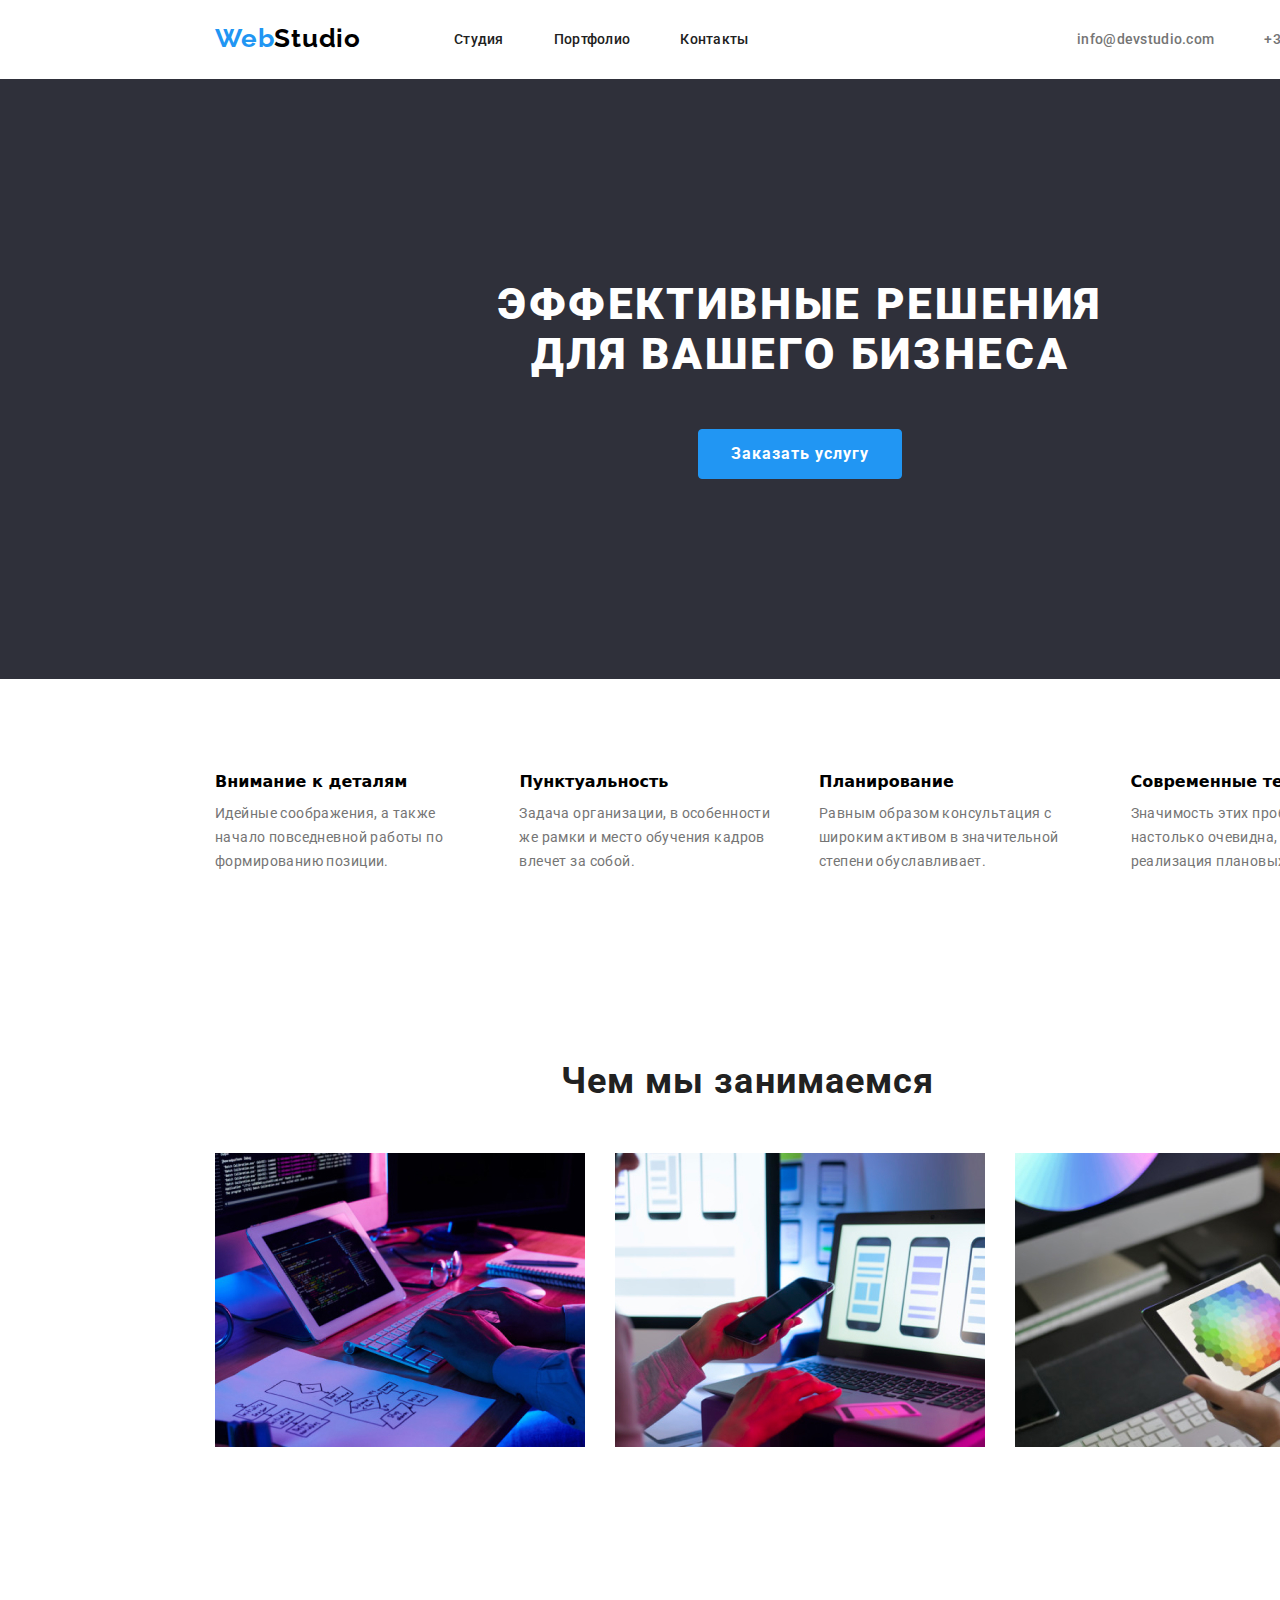
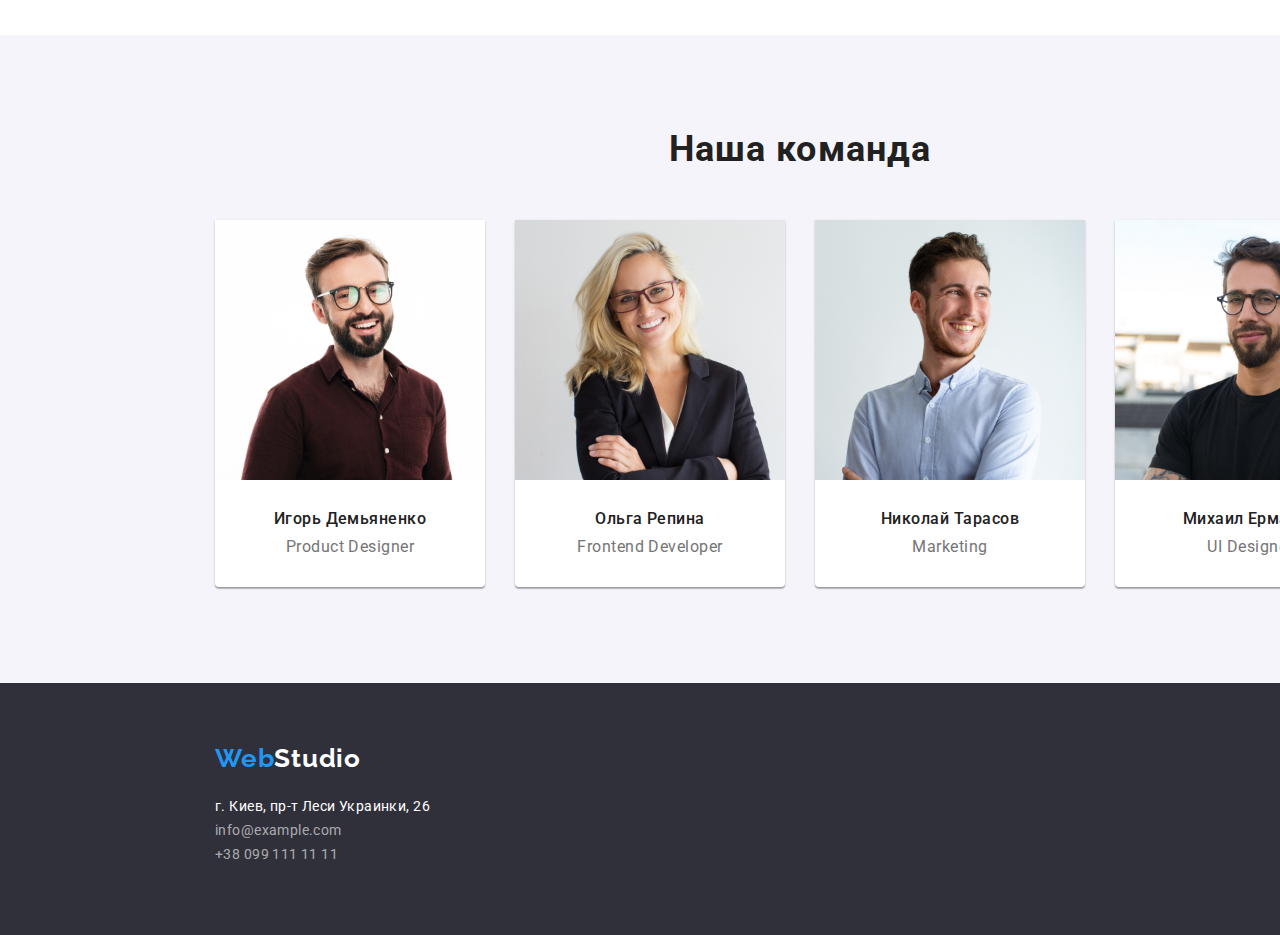
==== index.html @ f3ef98b2 "finish homework 3" ====
<!DOCTYPE html>
<html lang="ru">
 <head>
   <title>WebStudio</title>
   <meta charset="utf-8">
   <link rel="stylesheet" href="https://cdnjs.cloudflare.com/ajax/libs/modern-normalize/1.0.0/modern-normalize.min.css">
   <link rel="preconnect" href="https://fonts.gstatic.com">
   <link href="https://fonts.googleapis.com/css2?family=Oleo+Script&family=Raleway:wght@700&family=Roboto:wght@400;500;700;900&display=swap" rel="stylesheet">
   <link rel="stylesheet" href="./css/styles.css">
 </head>

 <body>
<header class="header container">
  <nav class="navigation">
   <a class="logo" href="/" aria-label="site logo"><span class="start_name">Web</span><span class="finish_name">Studio</span></a>
<ul class="navigation_list">
    <li class="navigation_list_item">
        <a class="navigation_list_link" href="./index.html">Студия</a> 
    </li>
    <li class="navigation_list_item">
        <a class="navigation_list_link" href="./portfolio.html">Портфолио</a> 
    </li>
    <li class="navigation_list_item">
        <a class="navigation_list_link" href="">Контакты</a>
    </li>
</ul>
    </nav>
    <address class="address"> 
    <ul class="navigation_list">
     <li class="navigation_list_item">
        <a class="header_contact" href="mailto:info@devstudio.com">info@devstudio.com</a>
      </li>
       <li>
        <a class="header_contact" href="tel:+380961111111">+38 096 111 11 11</a>
       </li>
       </ul>
      </address>
    </header>
    <!-- Hero -->
<main>
<section class="hero">
        <h1 class="target">Эффективные решения <p>для вашего бизнеса</p></h1>
 <div class="container_btn">        
        <button class="modal_btn" type="button">Заказать услугу</button>  
</div>
</section>
<!-- about -->
<section class="about_us">
    <div class="container">
    <ul class="about_items">
        <li class="about_topic">
            <b slass="strengths">Внимание к деталям</b>
            <p class="strengths_description">Идейные соображения, а также начало повседневной работы по формированию позиции.</p>
        </li>
        <li class="about_topic">
            <b slass="strengths">Пунктуальность</b>
            <p class="strengths_description">Задача организации, в особенности же рамки и место обучения кадров влечет за собой.</p>
        </li>
        <li class="about_topic">
            <b slass="strengths">Планирование</b>
            <p class="strengths_description"> Равным образом консультация с широким активом в значительной степени обуславливает.</p>
        </li>
        <li class="about_topic">
            <b slass="strengths">Современные технологии</b>
            <p class="strengths_description"> Значимость этих проблем настолько очевидна, что реализация плановых заданий.</p>
        </li>
    </ul>
 </div>
</section>
<section>
    <h2 class="our_work">Чем мы занимаемся</h2>
<div class="what_we_do">
    <ul class="we_do">
        <li class="we_do_item">
            <img src="./images/img_work/tablet.jpg" alt="typing" width="370" height="294">
        </li>
        <li class="we_do_item">
            <img src="./images/img_work/phone_hand.jpg" alt="phone in hand" width="370" height="294">
        </li>
        <li class="we_do_item">
            <img src="./images/img_work/tablet_in_hand.jpg" alt="tablet in hand" width="370" height="294">
        </li>
    </ul>
</div>   
</section>
<!-- our team -->
<section class="team section">
    <div class="container">
    <h2 class="our_team">Наша команда</h2>
    <ul class="employees">
        <div class="box_photo_name_position">
        <li>
            <img src="./images/employes/employe1.jpg" alt="man in red" width="270" height="260">
        <div class="employe_name">
            <h3 class="person_name">Игорь Демьяненко</h3>
            <p class="position">Product Designer</p>
        </div>
        <div class="box_photo_name_position">
        </li>
    </div>
    <div class="box_photo_name_position">
        <li>
            <img src="./images/employes/employe2.jpg" alt="woman" width="270" height="260">
        <div class="employe_name">    
            <h3 class="person_name">Ольга Репина</h3>
            <p class="position">Frontend Developer</p>
        </div>
        </li>
    </div>
        <div class="box_photo_name_position">
        <li>
            <img src="./images/employes/employe3.jpg" alt="man in blue" width="270" height="260">
        <div class="employe_name">    
            <h3 class="person_name">Николай Тарасов</h3>
            <p class="position"> Marketing</p>
        </div>
        </li>
    </div>
        <div class="box_photo_name_position">
        <li>
            <img src="./images/employes/employe4.jpg" alt="man in black" width="270" height="260">
        <div class="employe_name">
            <h3 class="person_name">Михаил Ермаков</h3>
            <p class="position">UI Designer</p>
        </div>
        </li>
    </div>
    </ul>
</div>
</section>
</main>
<!-- contact information -->
<footer class="contact_information">
    <div class="container_information"> 
        <a class="logo_footer" href="/" aria-label="site logo"><span class="start_name_footer">Web</span><span class="finish_name_footer">Studio</span></a>
    <address>
        <ul class="location_phone_email">
            <li>
             <a class="location" href="https://goo.gl/maps/A77KoB1hNkbxBYEm7" target="_blank">г. Киев, пр-т Леси Украинки, 26</a>
            </li>
            <li>
            <a class="footer_contact" href="mailto:info@example.com">info@example.com</a>
            </li>
            <li>
            <a class="footer_contact" href="tel:+380991111111">+38 099 111 11 11</a>
            </li>
        </ul>
    </address>
</div>   
</footer>
 </body> 
</html>
---- css/styles.css ----
*{
    padding: 0;
    border: 0;
    margin: 0;
}
a{
    text-decoration: none;
}
ul, 
ol {
    list-style: none;
}
img {
    display: block;
}
:root {
    --accent-color: #2196F3;
}
/*--------------------------------portfolio------------------------------*/
.logo_portfolio {
font-family: 'Raleway', sans-serif;    
font-weight: 700;
font-size: 26px;
line-height: 1,192;
letter-spacing: 0.03em; 
margin-left: 215px;
} 
.start_name_portfolio {
 color: #2196F3;
}
.finish_name_portfolio {
    color: black;
}
.header_portfolio {
    display: flex;
    align-items: center;
    width: 1600px;
    height: 80px;
    border: 1px solid #ECECEC;
}
.header_portfolio .logo_portfolio {
    margin-right: 93px;
}
.navigation_list_item_portfolio:not(:last-child) {
    margin-right: 50px;
}
.header_portfolio .address {
    margin-left: auto;
    margin-right: 215px;
}
.navigation_portfolio {
    display: flex;
    align-items: center;
}
.navigation_list_portfolio {
    display: flex;
}
.address_list {
    display: flex;
}
.mail_item {
    margin-right: 50px;
}

.buttons {
    font-family: 'Roboto', sans-serif;
    font-style: normal;
    font-weight: 500;
    font-size: 16px;
    line-height: 1,625;
    padding: 6px 22px;
    border-radius: 4px;
    }
    .buttons:hover,
    .buttons:focus {
    color: #FFFFFF; 
    box-shadow: 0px 3px 1px rgba(0, 0, 0, 0.1), 0px 1px 2px rgba(0, 0, 0, 0.08), 0px 2px 2px rgba(0, 0, 0, 0.12);
    }
    .buttons:hover,
    .buttons:focus {
        background-color: #2196F3;
    }
    .hero_buttons {
    display: flex;
    margin-left: 495px;
    margin-top: 94px;
    }
.buttons_item:not(:last-child) {
    margin-right: 8px;
}

.line_one {
    display: flex;
    margin-top: 50px;
    margin-left: 215px;
    margin-bottom: 30px;
}
.line_two,
.line_three  {
    display: flex;
    margin-left: 215px;
    margin-bottom: 30px;
}
.first_line,
.second_line,
.third_line:not(:last-child) {
    margin-right: 30px;
}
.border_line_one,
.border_line_two,
.border_line_third {
border: 1px solid #EEEEEE;
box-sizing: border-box;
}
.project_name {
        font-family: 'Roboto', sans-serif;
    font-style: normal;
    font-weight: bold;
    font-size: 18px;
    line-height: 2;
    letter-spacing: 0.06em;
    color: #212121;
    padding-top: 20px;
    padding-left: 24px;
    padding-bottom: 4px;
    }
.direction_of_work {
        font-family: 'Roboto', sans-serif;
    font-style: normal;
    font-weight: normal;
    font-size: 16px;
    line-height: 30px;
    letter-spacing: 0.03em;
    color: #757575;
    padding-left: 24px;
    padding-bottom: 20px;
    }
/*===========portfolio footer=========*/    
.footer_logo_portfolio {
        font-family: 'Raleway', sans-serif;
    font-weight: 700;
    font-size: 26px;
    line-height: 1,192;
    letter-spacing: 0.03em; 
    padding-bottom: 20px;
    } 
    .start_name_footer {
     color: #2196F3;
    }
    .finish_name_footer {
    font-family: 'Raleway', sans-serif;
    font-style: normal;
    font-weight: 700;
    font-size: 26px;
    line-height: 31px;
    letter-spacing: 0.03em;
    color: #FFFFFF;
    }
    .footer_contact_information_portfolio {
        display: flex;
        background-color: #2F303A;
        width: 1600px;
        height: 252px;
    }
    .container_information_portfolio {
        display: flex;
        flex-direction: column;
        padding-left: 215px;
        padding-top: 60px;
    }
    .location_phone_email_portfolio:not(:last-child) {
        padding-bottom: 9px;
    }
    .location_portfolio {
    font-family: 'Roboto', sans-serif;
    width: 231px;
    height: 21px;
    left: 215px;
    top: 2208px;
    font-style: normal;
    font-weight: 400px;
    font-size: 14px;
    line-height: 24px;
    letter-spacing: 0.03em;
    color: #FFFFFF;
    }
    .footer_contact_portfolio {
    font-family: 'Roboto', sans-serif;
    width: 231px;
    height: 21px;
    left: 215px;
    top: 2238px;
    font-style: normal;
    font-weight: 400px;
    font-size: 14px;
    line-height: 24px;
    letter-spacing: 0.03em;
    color: rgba(255, 255, 255, 0.6);
    }
/*==========header==========*/

.container {
    width: 1170px;
    margin: 0 auto;
}
.header {
    display: flex;
    align-items: center;
    margin-left: 215px;
}
.header {
    padding-top: 24px;
    padding-bottom: 25px;
}
.header .logo {
    margin-right: 93px;
}
.navigation {
    display: flex;
    align-items: center;
}
.navigation_list {
    display: flex;
}
.navigation_list_item:not(:last-child) {
    margin-right: 50px;
}
.header .address {
    margin-left: auto;
}
.logo {
    font-family: 'Raleway', sans-serif;
font-weight: 700;
font-size: 26px;
line-height: 1,192;
letter-spacing: 0.03em; 
} 
.start_name {
 color: #2196F3;
}
.finish_name {
    color: black;
}
.navigation_list_link {
    font-family: 'Roboto', sans-serif;
font-style: normal;
font-weight: 500;
font-size: 14px;
line-height: 1,142;
letter-spacing: 0.02em;
color: #212121;
}
.navigation_list_link:hover,
.navigation_list_link:focus {
    color: var(--accent-color);
}

.header_contact {
    font-family: 'Roboto', sans-serif;
font-weight: 500;
font-size: 14px;
line-height: 1,142;
letter-spacing: 0.02em;
color: #757575;
}

.header_contact:hover,
.header_contact:focus {
    color: var(--accent-color);
}
.address {
    font-style: normal;
}

/*==========end-header==========*/
/*==========hero==========*/

.hero .container {
    display: flex;
    text-align: center;
}

.hero {
width: 1600px;
height: 600px;
background-color: #2F303A;
padding: 200px 452px;
text-align: center;
} 
.target {
    font-family: 'Roboto', sans-serif;
font-weight: 900;
font-size: 44px;
line-height: 1,363;
letter-spacing: 0.06em;
text-transform: uppercase;
color: #FFFFFF; 
text-align: center;
margin-bottom: 30px;
min-width: 696px;
height: 120px;
}

.modal_btn {
min-width: 200px;
height: 50px;
border: 1px solid #2196F3;
border-radius: 4px; 
font-family: 'Roboto', sans-serif;
font-weight: 700;
font-size: 16px;
line-height: 1,875;
letter-spacing: 0.06em;
color: white;
background-color: #2196F3;
cursor: pointer;
padding: 10px 32px;
text-align: center;
}

/*==========end-hero==========*/
/*==========about==========*/

.about_us .container {
display: flex;
margin-left: 215px;
}
.about_items {
    display: flex;
    padding-top: 94px;
}
.about_topic:not(:last-child) {
    margin-right: 30px;
}
.strengths {
    font-family: 'Roboto', sans-serif;
font-weight: bold;
font-size: 14px;
line-height: 1,875;
letter-spacing: 0.03em;
text-transform: uppercase;
color: #212121;
}
.strengths_description {
    font-family: Roboto;
font-weight: 400;
font-size: 14px;
line-height: 1,714;
letter-spacing: 0.03em;
color: #757575;
padding-top: 10px;
line-height: 24px;
}
.our_work {
    text-align: center;
    margin-top: 94px;
    margin-bottom: 50px;
    margin-left: 215px;
}
.we_do {
    display: flex;
}
.what_we_do {
    display: flex;
    margin-left: 215px;
}
.we_do_item:not(:last-child) {
    margin-right: 30px;
    margin-bottom: 94px;
}


/*==========end-about==========*/
/*==========our-team==========*/

.team .container {
    background-color: #F5F4FA;
    width: 1600px;
    height: 648px;
    padding-left: 215px;
    padding-right: 215px;
}
.team .our_team {
    margin-top: 94px;
    margin-bottom: 50px;
}
.team .employees {
    display: flex;
}
.employees {
    display: flex;
    justify-content: space-between;
}
.employe_name {
    padding-top: 30px;
}
.box_photo_name_position {
    display: flex;
    background-color: #FFFFFF;
    border-radius: 0px 0px 4px 4px;
    box-shadow: 0px 1px 3px rgba(0, 0, 0, 0.12), 0px 1px 1px rgba(0, 0, 0, 0.14), 0px 2px 1px rgba(0, 0, 0, 0.2);
}
.position {
    padding-bottom: 30px;
}
.our_work, 
.our_team
{
    font-family: 'Roboto', sans-serif;
font-style: normal;
font-weight: bold;
font-size: 36px;
line-height: 1,166;
text-align: center;
letter-spacing: 0.03em;
color: #212121;
padding-top: 94px;
}
.person_name {
    font-family: 'Roboto', sans-serif;
font-style: normal;
font-weight: 500;
font-size: 16px;
line-height: 1,187;
text-align: center;
letter-spacing: 0.03em;
color: #212121;
margin-bottom: 10px;
}
.position {
    font-family: 'Roboto', sans-serif;
font-style: normal;
font-weight: normal;
font-size: 16px;
line-height: 1,187;
text-align: center;
letter-spacing: 0.03em;
color: #757575;
}

/*==========end-our-team==========*/
/*==========contact-information==========*/

.logo_footer {
    font-family: 'Raleway', sans-serif;
font-weight: 700;
font-size: 26px;
line-height: 1,192;
letter-spacing: 0.03em; 
padding-bottom: 20px;
} 
.start_name_footer {
 color: #2196F3;
}
.finish_name_footer {
font-family: 'Raleway', sans-serif;
font-style: normal;
font-weight: 700;
font-size: 26px;
line-height: 31px;
letter-spacing: 0.03em;
color: #FFFFFF;
}
.contact_information {
    display: flex;
    background-color: #2F303A;
    width: 1600px;
    height: 252px;
}
.container_information {
    display: flex;
    flex-direction: column;
    padding-left: 215px;
    padding-top: 60px;
}
.location_phone_email:not(:last-child) {
    padding-bottom: 9px;
}
.location {
font-family: 'Roboto', sans-serif;
width: 231px;
height: 21px;
left: 215px;
top: 2208px;
font-style: normal;
font-weight: 400px;
font-size: 14px;
line-height: 24px;
letter-spacing: 0.03em;
color: #FFFFFF;
}
.footer_contact {
font-family: 'Roboto', sans-serif;
width: 231px;
height: 21px;
left: 215px;
top: 2238px;
font-style: normal;
font-weight: 400px;
font-size: 14px;
line-height: 24px;
letter-spacing: 0.03em;
color: rgba(255, 255, 255, 0.6);
}

/*==========end-contact-information==========*/
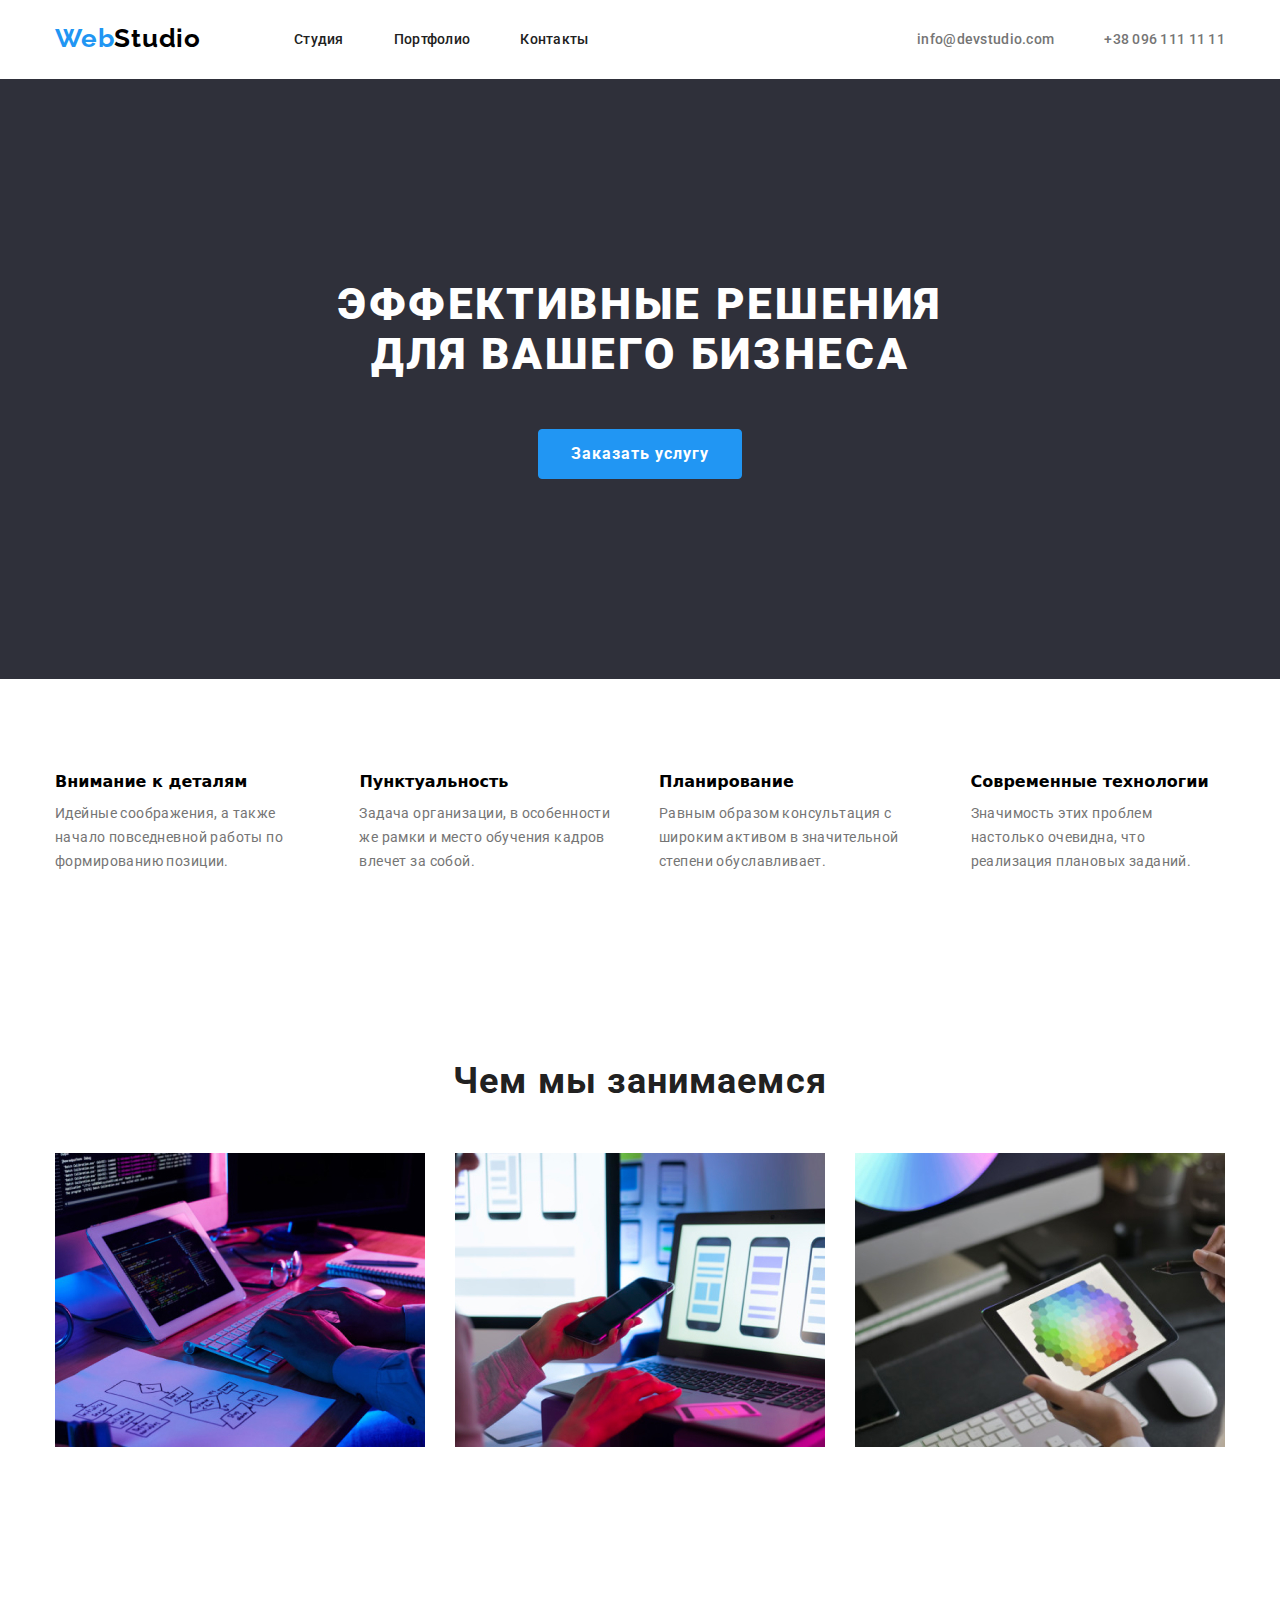
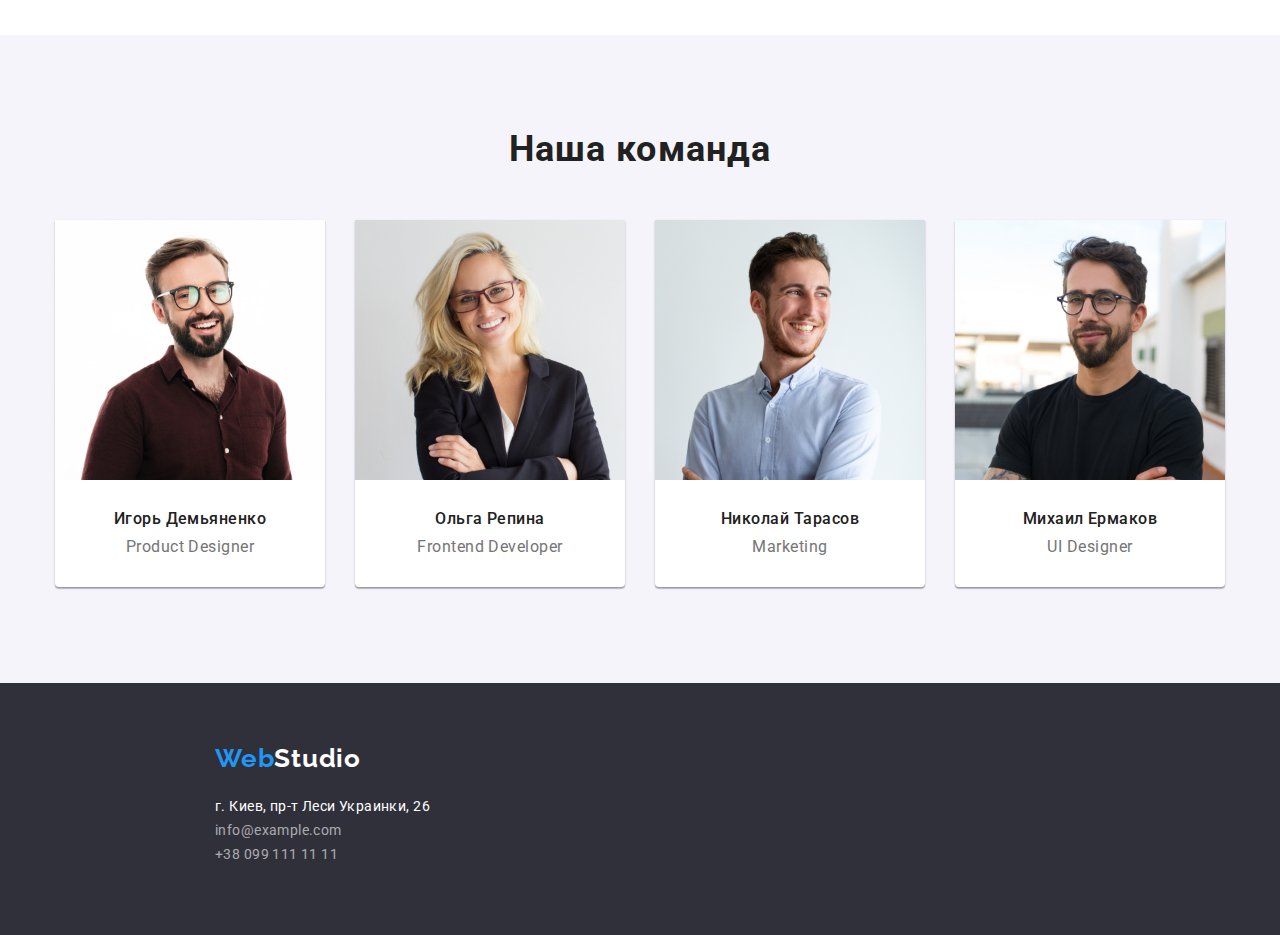
==== commit 2b2b6e06: "fixed Studio" ====
--- a/index.html
+++ b/index.html
@@ -39,8 +39,10 @@
     <!-- Hero -->
 <main>
 <section class="hero">
+    <div class="hero_name">
         <h1 class="target">Эффективные решения <p>для вашего бизнеса</p></h1>
- <div class="container_btn">        
+    </div>
+        <div class="container_btn">        
         <button class="modal_btn" type="button">Заказать услугу</button>  
 </div>
 </section>
--- a/css/styles.css
+++ b/css/styles.css
@@ -206,7 +206,7 @@
 .header {
     display: flex;
     align-items: center;
-    margin-left: 215px;
+    justify-content: center;
 }
 .header {
     padding-top: 24px;
@@ -275,18 +275,23 @@
 /*==========end-header==========*/
 /*==========hero==========*/
 
-.hero .container {
+.hero_name {
     display: flex;
     text-align: center;
+    justify-content: center;
 }
 
 .hero {
-width: 1600px;
+width: auto;
 height: 600px;
 background-color: #2F303A;
 padding: 200px 452px;
 text-align: center;
 } 
+.container_btn {
+    display: flex;
+    justify-content: center;
+}
 .target {
     font-family: 'Roboto', sans-serif;
 font-weight: 900;
@@ -323,7 +328,7 @@
 
 .about_us .container {
 display: flex;
-margin-left: 215px;
+justify-content: center;
 }
 .about_items {
     display: flex;
@@ -352,17 +357,18 @@
 line-height: 24px;
 }
 .our_work {
+    display: flex;
     text-align: center;
     margin-top: 94px;
     margin-bottom: 50px;
-    margin-left: 215px;
+    justify-content: center; 
 }
 .we_do {
     display: flex;
 }
 .what_we_do {
     display: flex;
-    margin-left: 215px;
+    justify-content: center;
 }
 .we_do_item:not(:last-child) {
     margin-right: 30px;
@@ -375,10 +381,9 @@
 
 .team .container {
     background-color: #F5F4FA;
-    width: 1600px;
+    width: auto;
     height: 648px;
-    padding-left: 215px;
-    padding-right: 215px;
+   
 }
 .team .our_team {
     margin-top: 94px;
@@ -389,7 +394,7 @@
 }
 .employees {
     display: flex;
-    justify-content: space-between;
+    justify-content: center;
 }
 .employe_name {
     padding-top: 30px;
@@ -400,6 +405,10 @@
     border-radius: 0px 0px 4px 4px;
     box-shadow: 0px 1px 3px rgba(0, 0, 0, 0.12), 0px 1px 1px rgba(0, 0, 0, 0.14), 0px 2px 1px rgba(0, 0, 0, 0.2);
 }
+.box_photo_name_position:not(:last-child) {
+margin-right: 30px;
+} 
+
 .position {
     padding-bottom: 30px;
 }
@@ -464,7 +473,7 @@
 .contact_information {
     display: flex;
     background-color: #2F303A;
-    width: 1600px;
+    width: auto;
     height: 252px;
 }
 .container_information {
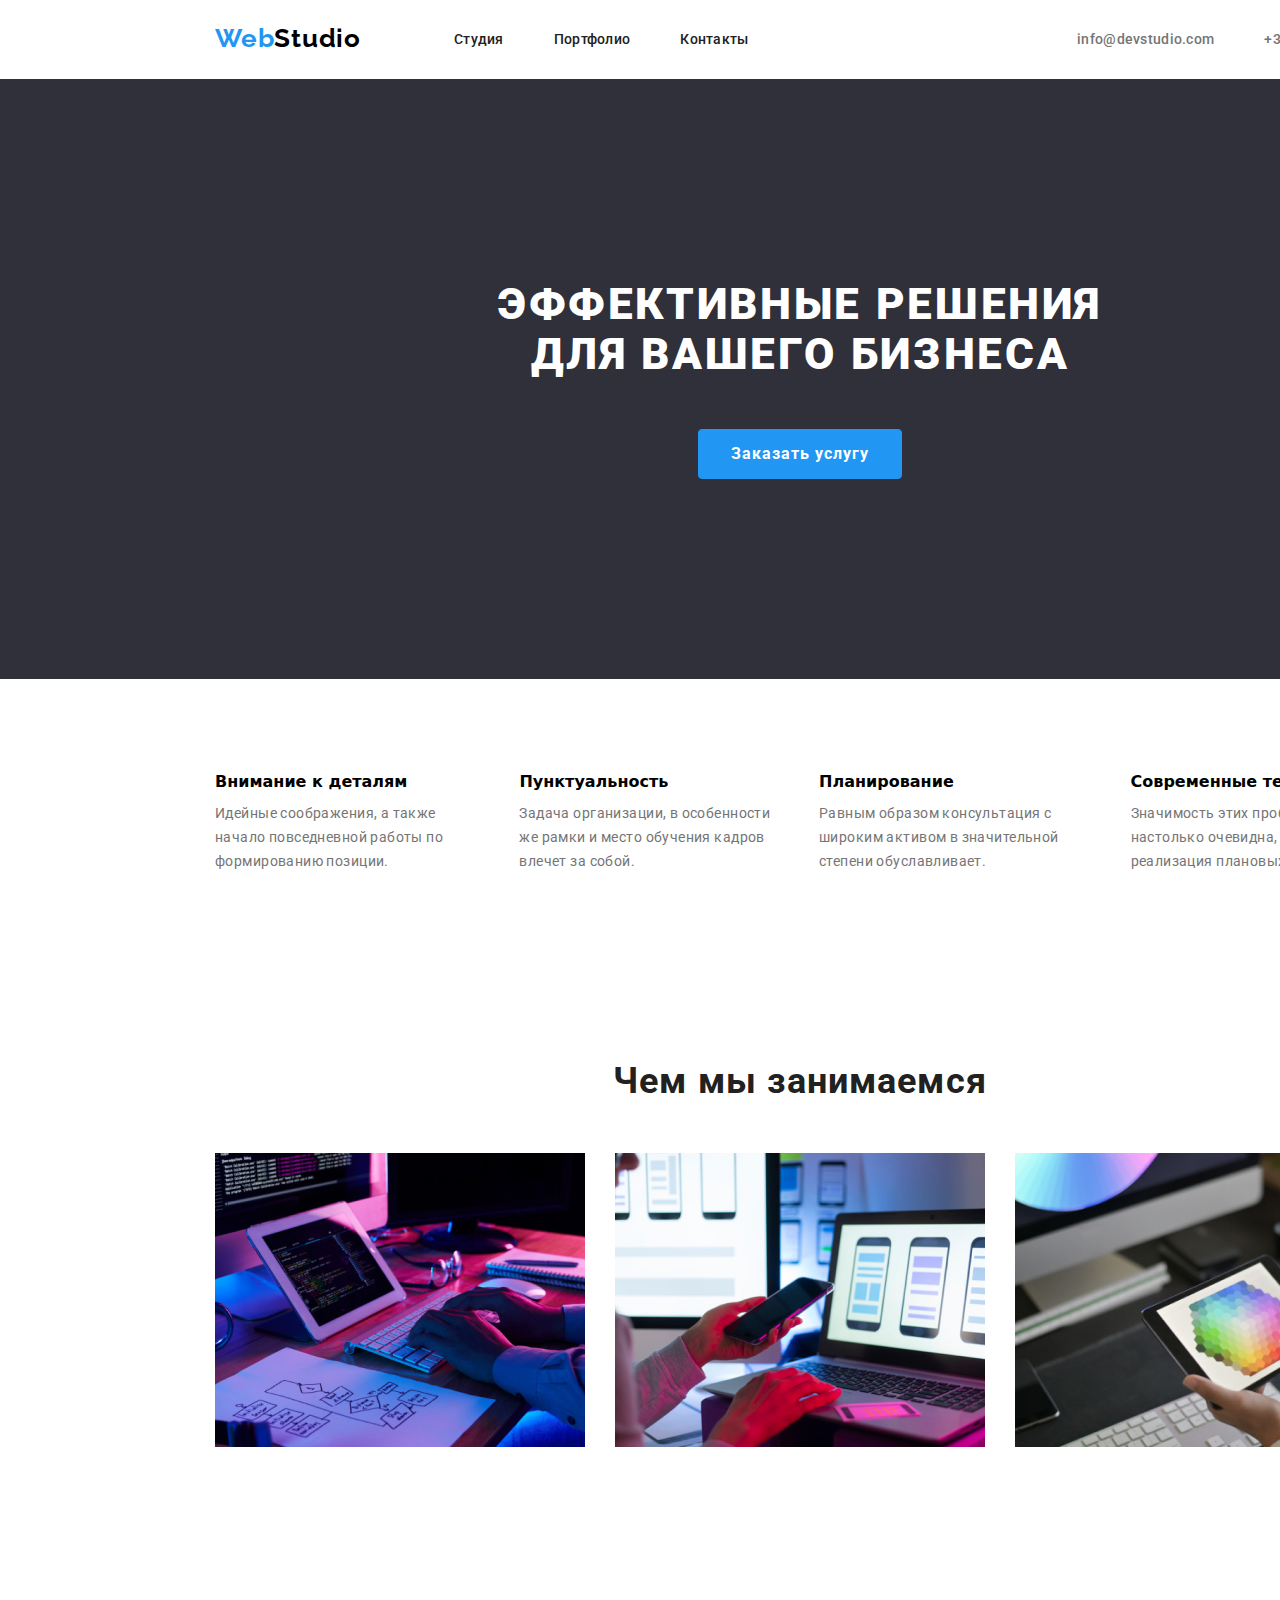
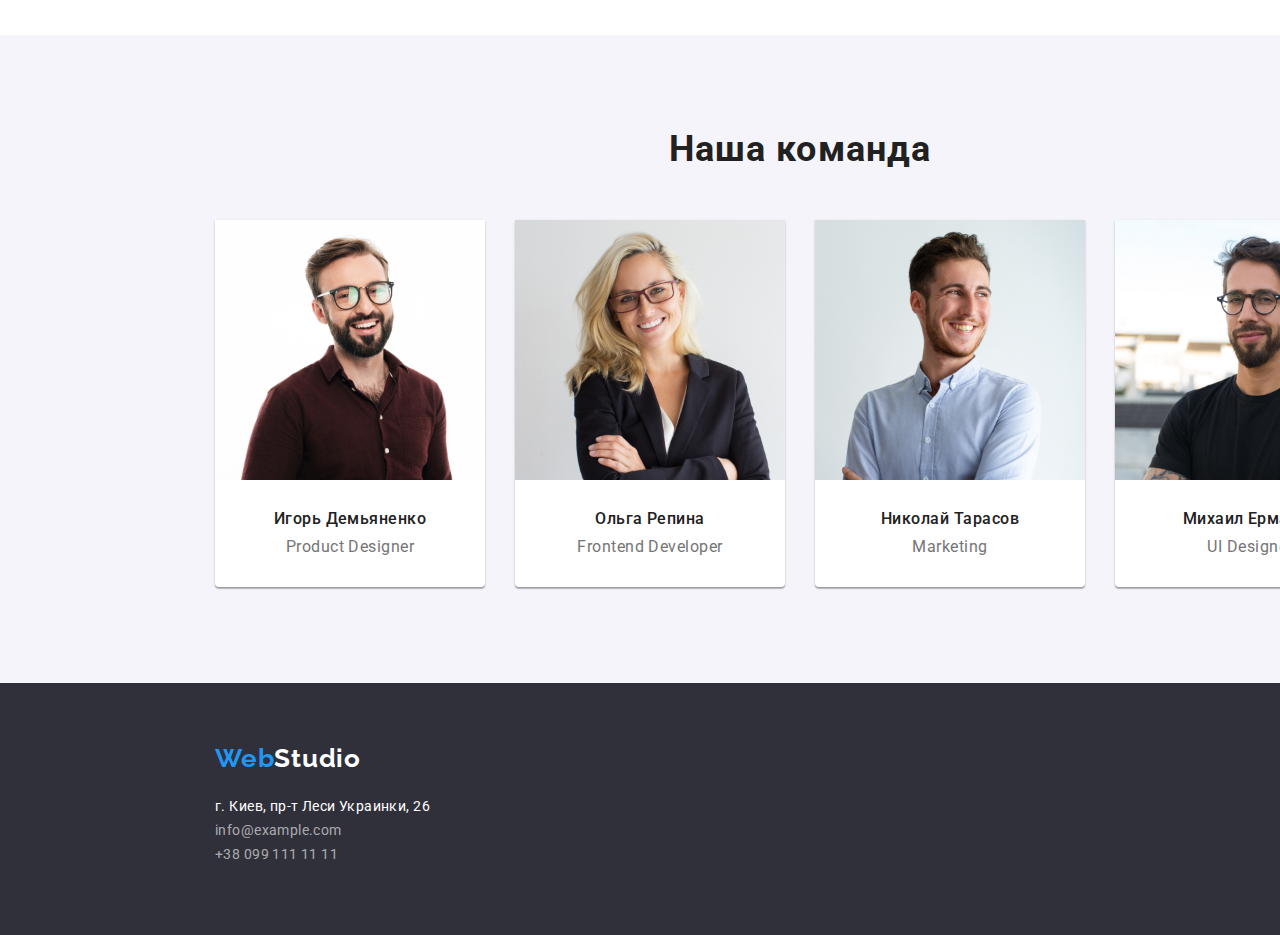
==== commit 200895fd: "fixed 14.12" ====
--- a/index.html
+++ b/index.html
@@ -9,7 +9,7 @@
    <link rel="stylesheet" href="./css/styles.css">
  </head>
 
- <body>
+ <body class="body_size"> <!--!!!!!--->
 <header class="header container">
   <nav class="navigation">
    <a class="logo" href="/" aria-label="site logo"><span class="start_name">Web</span><span class="finish_name">Studio</span></a>
--- a/css/styles.css
+++ b/css/styles.css
@@ -23,7 +23,7 @@
 font-size: 26px;
 line-height: 1,192;
 letter-spacing: 0.03em; 
-margin-left: 215px;
+text-align: center;
 } 
 .start_name_portfolio {
  color: #2196F3;
@@ -34,29 +34,33 @@
 .header_portfolio {
     display: flex;
     align-items: center;
-    width: 1600px;
     height: 80px;
     border: 1px solid #ECECEC;
+    justify-content: center;
 }
 .header_portfolio .logo_portfolio {
-    margin-right: 93px;
+    display: flex;
+    margin-right: 93px;  /*!!!!!!*/
 }
 .navigation_list_item_portfolio:not(:last-child) {
     margin-right: 50px;
 }
 .header_portfolio .address {
     margin-left: auto;
-    margin-right: 215px;
+    margin-right: auto;
 }
 .navigation_portfolio {
     display: flex;
     align-items: center;
+    margin-left: 198px;  /*!!!!!!*/
 }
 .navigation_list_portfolio {
     display: flex;
 }
 .address_list {
     display: flex;
+    margin-left: 150px;
+    margin-right: 60px; /*!!!!!!*/
 }
 .mail_item {
     margin-right: 50px;
@@ -82,7 +86,9 @@
     }
     .hero_buttons {
     display: flex;
-    margin-left: 495px;
+    text-align: center; 
+    justify-content: center;
+    /* margin-left: 495px; */
     margin-top: 94px;
     }
 .buttons_item:not(:last-child) {
@@ -92,19 +98,20 @@
 .line_one {
     display: flex;
     margin-top: 50px;
-    margin-left: 215px;
+    justify-content: center;
     margin-bottom: 30px;
 }
 .line_two,
 .line_three  {
     display: flex;
-    margin-left: 215px;
+    align-items: center;
+    justify-content: center;
     margin-bottom: 30px;
 }
 .first_line,
 .second_line,
-.third_line:not(:last-child) {
-    margin-right: 30px;
+.third_line /* :not(:last-child) */ {
+ margin-right: 30px;  
 }
 .border_line_one,
 .border_line_two,
@@ -112,8 +119,11 @@
 border: 1px solid #EEEEEE;
 box-sizing: border-box;
 }
+.line_three {
+    margin-bottom: 94px;
+}
 .project_name {
-        font-family: 'Roboto', sans-serif;
+    font-family: 'Roboto', sans-serif;
     font-style: normal;
     font-weight: bold;
     font-size: 18px;
@@ -159,14 +169,16 @@
     .footer_contact_information_portfolio {
         display: flex;
         background-color: #2F303A;
-        width: 1600px;
+        width: auto;
         height: 252px;
+        
+        justify-content: flex-start;
     }
     .container_information_portfolio {
         display: flex;
         flex-direction: column;
-        padding-left: 215px;
         padding-top: 60px;
+        padding-left: 198px; /*!!!!!!*/
     }
     .location_phone_email_portfolio:not(:last-child) {
         padding-bottom: 9px;
@@ -197,8 +209,14 @@
     letter-spacing: 0.03em;
     color: rgba(255, 255, 255, 0.6);
     }
+
+/*==========end portfolio========*/    
 /*==========header==========*/
 
+.body_size {
+    width: 1600px;
+    margin: 0 auto;  /*!!!!!!*/
+}
 .container {
     width: 1170px;
     margin: 0 auto;
@@ -473,14 +491,13 @@
 .contact_information {
     display: flex;
     background-color: #2F303A;
-    width: auto;
     height: 252px;
 }
 .container_information {
     display: flex;
     flex-direction: column;
-    padding-left: 215px;
-    padding-top: 60px;
+    margin-top: 60px;
+    margin-left: 215px;   /*!!!!!!*/
 }
 .location_phone_email:not(:last-child) {
     padding-bottom: 9px;
